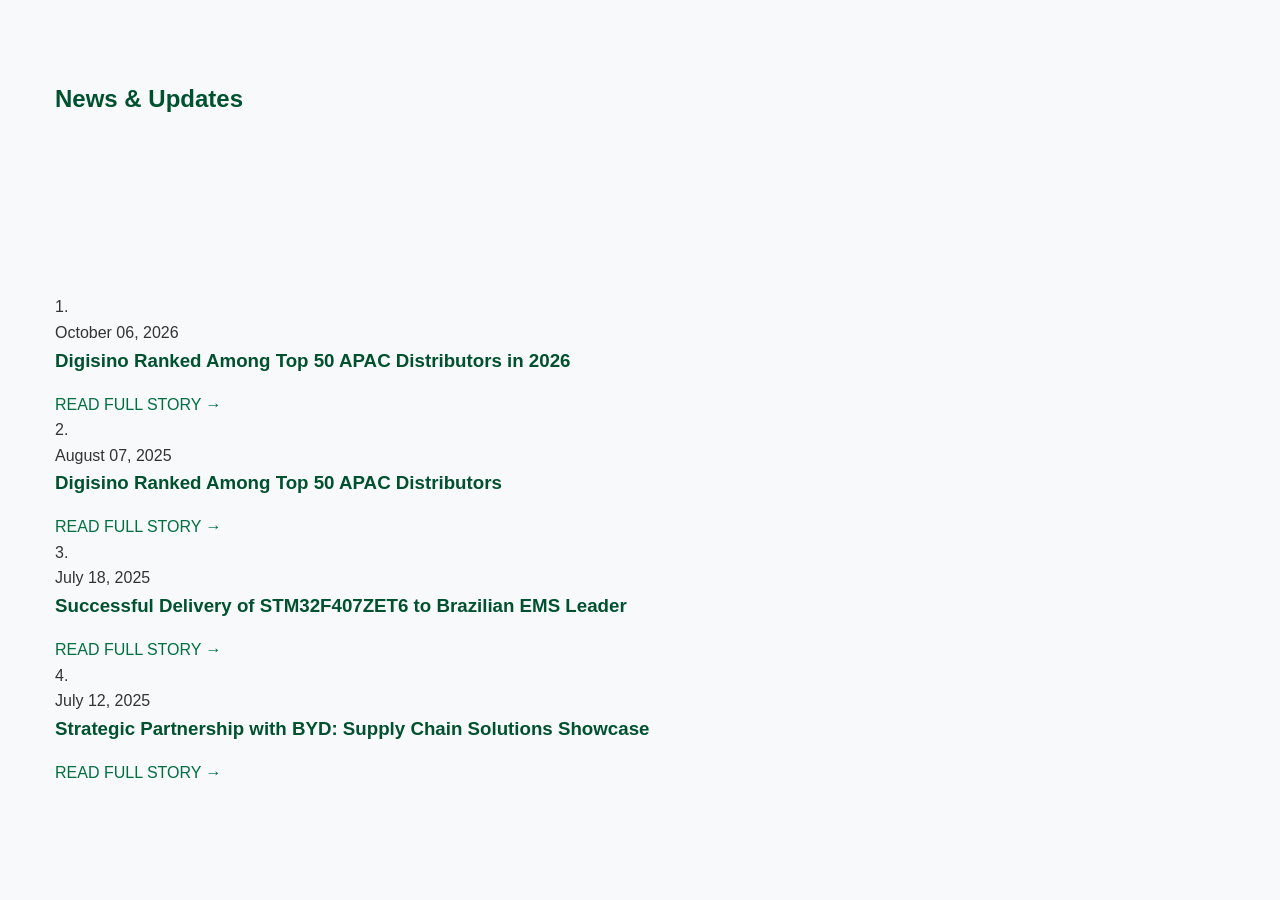
==== news.html @ 3fb03566 "Update news.html" ====
<!DOCTYPE html>
<html lang="en">
<head>
  <meta charset="UTF-8">
  <meta name="viewport" content="width=device-width, initial-scale=1.0">
  <title>News & Updates - Digisino Electronics Limited</title>
  
  <!-- 绝对路径引入网站统一的主样式表 -->
  <link rel="stylesheet" href="/css/style.css">
  <link rel="stylesheet" href="/css/news.css">
</head>
<body>

  <!-- 动态加载统一页眉 -->
  <div id="header-placeholder"></div>

  <!-- Banner 区域 -->
  <section class="page-banner">
    <div class="container">
      <h1>News & Updates</h1>
    </div>
  </section>

  <!-- 新闻列表区域 -->
  <section class="news-section">
    <div class="container">
      <div id="newsList" class="news-list">
        <!-- 动态加载新闻内容 -->
      </div>
    </div>
  </section>

  <!-- 动态加载统一页脚 -->
  <div id="footer-placeholder"></div>

  <!-- 页眉页脚组件加载脚本 -->
  <script src="/js/main.js"></script>

  <script>
    async function loadNews() {
      try {
        const response = await fetch('/content/news-index.json');
        if (!response.ok) throw new Error('Failed to load news index');
        const newsList = await response.json();

        const container = document.getElementById('newsList');
        if (!container) return;

        container.innerHTML = '';

        newsList.forEach((item, index) => {
          // 注意：此处修改跳转链接为根目录下的 /detail.html（或 /news-detail.html）
          const detailUrl = `/detail.html?id=${item.id}`;
          
          const itemHtml = `
            <div class="news-item" onclick="location.href='${detailUrl}'" style="cursor: pointer;">
              <div class="news-number">${index + 1}.</div>
              <div class="news-date">${item.displayDate || item.date}</div>
              <div class="news-title-container">
                <h3 class="news-title">${item.title}</h3>
              </div>
              <a href="${detailUrl}" class="read-more">READ FULL STORY &rarr;</a>
            </div>
          `;
          container.insertAdjacentHTML('beforeend', itemHtml);
        });
      } catch (error) {
        console.error('Error loading news:', error);
      }
    }

    document.addEventListener('DOMContentLoaded', loadNews);
  </script>
</body>
</html>
---- css/style.css ----
/* ===== VARIABLES ===== */
:root {
  --primary-color: #006F42;
  --primary-light: #008d54;
  --primary-dark: #00512f;
  --text-color: #333;
  --light-gray: #f8f9fa;
  --gray: #6c757d;
  --white: #ffffff;
  --black: #000000;
  --transition: all 0.3s ease;
}

/* ===== BASE ===== */
* {
  margin: 0;
  padding: 0;
  box-sizing: border-box;
}

body {
  font-family: 'Montserrat', 'Helvetica Neue', Arial, sans-serif;
  color: var(--text-color);
  line-height: 1.6;
  overflow-x: hidden;
  background-color: var(--light-gray);
}

h1, h2, h3, h4, h5, h6 {
  font-family: 'Roboto', 'Helvetica Neue', Arial, sans-serif;
  font-weight: 700;
  margin-bottom: 1rem;
  color: var(--primary-dark);
}

h2 {
  font-size: 2.2rem;
  position: relative;
  padding-bottom: 15px;
  text-transform: uppercase;
}

h2:after {
  content: '';
  position: absolute;
  left: 0;
  bottom: 0;
  width: 60px;
  height: 3px;
  background: var(--primary-color);
}

.text-center h2:after {
  left: 50%;
  transform: translateX(-50%);
}

a {
  text-decoration: none;
  color: var(--primary-color);
  transition: var(--transition);
}

a:hover {
  color: var(--primary-dark);
}

.container {
  width: 100%;
  max-width: 1200px;
  margin: 0 auto;
  padding: 0 15px;
}

.btn {
  display: inline-block;
  padding: 12px 30px;
  background: var(--primary-color);
  color: var(--white);
  border: none;
  border-radius: 4px;
  cursor: pointer;
  font-weight: 600;
  text-transform: uppercase;
  letter-spacing: 1px;
  transition: var(--transition);
}

.btn:hover {
  background: var(--primary-dark);
  color: var(--white);
  transform: translateY(-3px);
}

.btn-outline {
  background: transparent;
  border: 2px solid var(--primary-color);
  color: var(--primary-color);
}

.btn-outline:hover {
  background: var(--primary-color);
  color: var(--white);
}

section {
  padding: 80px 0;
}

.section-title {
  text-align: center;
  margin-bottom: 50px;
}

/* ===== TOP HEADER ===== */
.top-header {
  background: var(--primary-dark);
  color: var(--white);
  font-size: 0.85rem;
  padding: 10px 0;
}

.top-header-container {
  display: flex;
  justify-content: space-between;
  align-items: center;
  padding: 0 15px;
}

.top-header-features {
  display: flex;
  gap: 20px;
  flex-wrap: wrap;
}

.top-header-features span {
  position: relative;
  padding-right: 20px;
  white-space: nowrap;
}

.top-header-features span:not(:last-child):after {
  content: "|";
  position: absolute;
  right: -10px;
  color: rgba(255, 255, 255, 0.4);
}

.top-header-contact {
  display: flex;
  align-items: center;
  gap: 8px;
  white-space: nowrap;
  font-size: 0.9rem;
}

/* ===== MAIN HEADER ===== */
.main-header {
  background: var(--white);
  box-shadow: 0 2px 10px rgba(0, 0, 0, 0.1);
  position: sticky;
  top: 0;
  z-index: 1000;
}

.header-container {
  display: flex;
  justify-content: space-between;
  align-items: center;
  padding: 15px 0;
}

.logo {
  display: flex;
  align-items: center;
  gap: 15px;
}

.logo-container {
  display: flex;
  flex-direction: column;
  align-items: flex-start;
  position: relative;
}

.logo-img {
  height: 40px;
  width: auto;
  max-width: 150px;
}

.logo-text {
  margin-top: 5px;
  line-height: 1.2;
}

.logo-text span {
  font-size: 0.75rem;
  color: var(--gray);
  white-space: nowrap;
}

/* ===== NAVIGATION ===== */
.nav-menu {
  display: flex;
  list-style: none;
  gap: 18px;
}

.nav-item {
  position: relative;
}

.nav-link {
  color: var(--text-color);
  font-weight: 600;
  text-transform: uppercase;
  font-size: 0.85rem;
  padding: 10px 5px;
  white-space: nowrap;
}

.nav-link:hover {
  color: var(--primary-color);
}

.dropdown-menu {
  position: absolute;
  top: 100%;
  left: 0;
  background: var(--white);
  box-shadow: 0 5px 15px rgba(0, 0, 0, 0.1);
  min-width: 200px;
  padding: 10px 0;
  opacity: 0;
  visibility: hidden;
  transform: translateY(10px);
  transition: var(--transition);
  z-index: 100;
  list-style: none;
}

.dropdown-item {
  padding: 8px 20px;
  display: block;
}

.nav-item:hover .dropdown-menu {
  opacity: 1;
  visibility: visible;
  transform: translateY(0);
}

.hamburger {
  display: none;
  cursor: pointer;
  font-size: 1.5rem;
}

/* ===== WHATSAPP BUTTON ===== */
.whatsapp-btn {
  position: fixed;
  bottom: 30px;
  right: 30px;
  width: 60px;
  height: 60px;
  background: #25D366;
  color: var(--white);
  border-radius: 50%;
  display: flex;
  align-items: center;
  justify-content: center;
  font-size: 1.8rem;
  box-shadow: 0 5px 15px rgba(0, 0, 0, 0.2);
  z-index: 99;
  transition: var(--transition);
}

.whatsapp-btn:hover {
  transform: scale(1.1);
  box-shadow: 0 8px 20px rgba(0, 0, 0, 0.3);
}

/* ===== FOOTER ===== */
.footer {
  background: var(--primary-dark);
  color: var(--white);
  padding-top: 60px;
}

.footer-top {
  display: grid;
  grid-template-columns: 2fr 1fr 1fr 1fr;
  gap: 30px;
  padding-bottom: 50px;
}

.footer-column h4 {
  color: var(--white);
  margin-bottom: 25px;
  font-size: 1.3rem;
  position: relative;
  padding-bottom: 15px;
}

.footer-column h4:after {
  content: '';
  position: absolute;
  left: 0;
  bottom: 0;
  width: 40px;
  height: 2px;
  background: var(--white);
}

.footer-about p {
  margin-bottom: 20px;
}

.contact-info {
  display: flex;
  flex-direction: column;
  gap: 12px;
}

.contact-item {
  display: flex;
  align-items: flex-start;
  gap: 10px;
}

.footer-links {
  display: flex;
  flex-direction: column;
  gap: 12px;
}

.footer-links a {
  color: rgba(255, 255, 255, 0.8);
  transition: var(--transition);
}

.footer-links a:hover {
  color: var(--white);
  padding-left: 5px;
}

.social-links {
  display: flex;
  gap: 15px;
  margin-top: 20px;
}

.social-link {
  width: 40px;
  height: 40px;
  border-radius: 50%;
  background: rgba(255, 255, 255, 0.1);
  display: flex;
  align-items: center;
  justify-content: center;
  transition: var(--transition);
  color: var(--white);
  font-size: 1.2rem;
}

.social-link:hover {
  background: var(--primary-color);
  transform: translateY(-5px);
}

.footer-bottom {
  border-top: 1px solid rgba(255, 255, 255, 0.1);
  padding: 20px 0;
  text-align: left;
}

.copyright {
  color: rgba(255, 255, 255, 0.7);
  font-size: 0.9rem;
}

/* ===== RESPONSIVE ===== */
@media (max-width: 1199.98px) {
  .container {
    max-width: 960px;
  }
  .nav-menu {
    gap: 15px;
  }
  .footer-top {
    grid-template-columns: repeat(3, 1fr);
  }
}

@media (max-width: 991.98px) {
  .container {
    max-width: 720px;
  }
  .top-header-container {
    flex-direction: column;
    gap: 10px;
    padding: 10px 15px;
  }
  .top-header-features {
    justify-content: center;
    gap: 15px 20px;
  }
  .top-header-features span:not(:last-child):after {
    display: none;
  }
  .logo-text span {
    display: none;
  }
  .hamburger {
    display: block;
  }
  .nav-menu {
    position: fixed;
    top: 120px;
    left: -100%;
    flex-direction: column;
    background: var(--white);
    width: 100%;
    height: calc(100vh - 120px);
    padding: 20px;
    transition: var(--transition);
    overflow-y: auto;
    box-shadow: 0 5px 15px rgba(0, 0, 0, 0.1);
    gap: 20px;
  }
  .nav-menu.active {
    left: 0;
  }
  .footer-top {
    grid-template-columns: repeat(2, 1fr);
  }
}

@media (max-width: 767.98px) {
  .container {
    max-width: 540px;
  }
  .logo-container {
    flex-direction: row;
    align-items: center;
    gap: 8px;
  }
  .logo-text span {
    display: none;
  }
  .logo-img {
    height: 35px;
  }
  .nav-link {
    font-size: 0.82rem;
    padding: 8px 4px;
  }
  .footer-top {
    grid-template-columns: 1fr;
  }
}

@media (max-width: 575.98px) {
  .top-header-features {
    font-size: 0.8rem;
    gap: 10px 15px;
  }
  .top-header-features span {
    padding-right: 0;
  }
  .logo-text {
    display: none;
  }
  .nav-link {
    font-size: 0.8rem;
  }
  .footer-top {
    grid-template-columns: 1fr;
  }
}
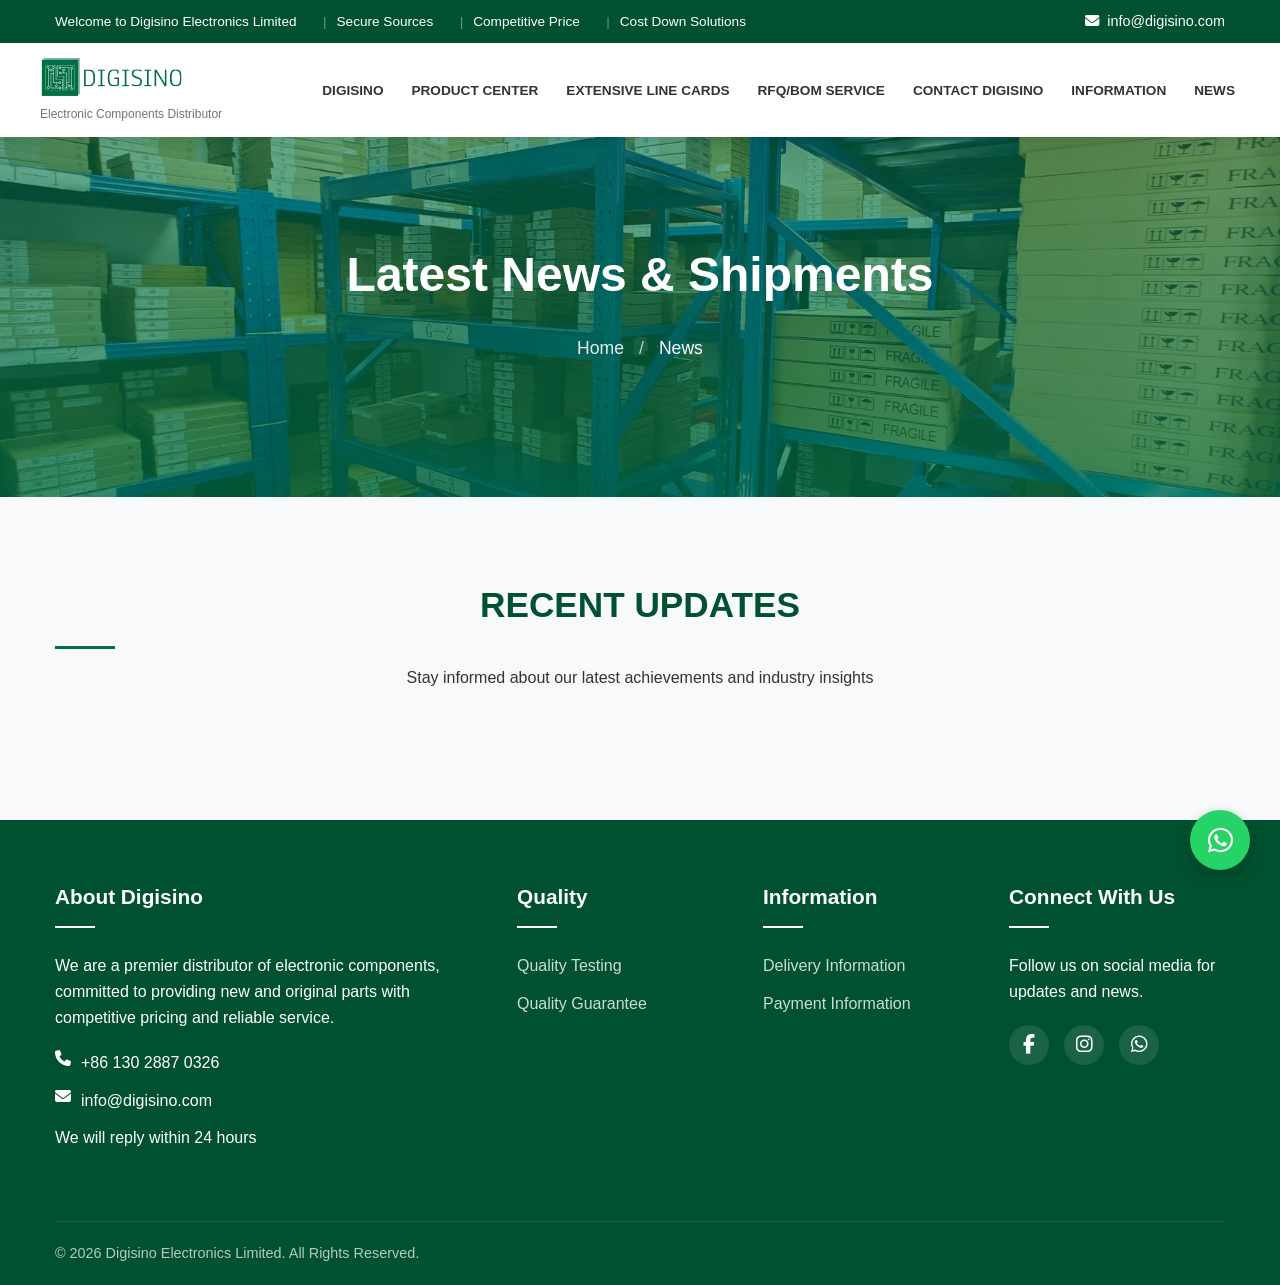
==== commit 0b94ce82: "Update news.html" ====
--- a/news.html
+++ b/news.html
@@ -1,75 +1,453 @@
 <!DOCTYPE html>
 <html lang="en">
 <head>
-  <meta charset="UTF-8">
-  <meta name="viewport" content="width=device-width, initial-scale=1.0">
-  <title>News & Updates - Digisino Electronics Limited</title>
-  
-  <!-- 绝对路径引入网站统一的主样式表 -->
-  <link rel="stylesheet" href="/css/style.css">
-  <link rel="stylesheet" href="/css/news.css">
+    <meta charset="UTF-8">
+    <meta name="viewport" content="width=device-width, initial-scale=1.0">
+    <title>News - Digisino Electronics</title>
+    <link rel="icon" href="/svg-logos/digisino-favicon.png" type="image/png" sizes="192x192">
+    <link rel="shortcut icon" href="/svg-logos/digisino-favicon.png">
+    <link rel="apple-touch-icon" href="/svg-logos/digisino-favicon.png">
+    <meta name="description" content="Latest news and shipment records from Digisino Electronics. Stay updated with our component sourcing and industry insights.">
+    <meta name="keywords" content="electronic components news, semiconductor updates, Digisino shipment records, electronic parts industry news">
+    <link rel="stylesheet" href="https://cdnjs.cloudflare.com/ajax/libs/font-awesome/6.4.0/css/all.min.css">
+    <link rel="stylesheet" href="/css/style.css">
+    <style>
+        /* ===== News 页面专属样式 ===== */
+
+        /* Page Header */
+        .page-header {
+            background: linear-gradient(rgba(0, 111, 66, 0.6), rgba(0, 111, 66, 0.75)),
+                        url('/webp-images/general/news-bg.webp');
+            background-size: cover;
+            background-position: center;
+            color: var(--white);
+            padding: 100px 0 60px;
+            text-align: center;
+            min-height: 40vh;
+        }
+        .page-header h1 {
+            font-size: 3rem;
+            margin-bottom: 20px;
+            color: var(--white);
+        }
+        .breadcrumb {
+            display: flex;
+            justify-content: center;
+            list-style: none;
+            padding: 0;
+            font-size: 1.1rem;
+        }
+        .breadcrumb li {
+            display: flex;
+            align-items: center;
+        }
+        .breadcrumb li:not(:last-child):after {
+            content: '/';
+            margin: 0 15px;
+            color: rgba(255, 255, 255, 0.7);
+        }
+        .breadcrumb a {
+            color: rgba(255, 255, 255, 0.9);
+        }
+        .breadcrumb a:hover {
+            color: var(--white);
+        }
+
+        /* News Section */
+        .news-section {
+            padding: 80px 0;
+        }
+
+        /* News List (目录形式) */
+        .news-list {
+            margin-top: 40px;
+        }
+
+        .news-item {
+            display: flex;
+            align-items: center;
+            gap: 20px;
+            padding: 18px 10px;
+            border-bottom: 1px solid #e5e5e5;
+            transition: var(--transition);
+        }
+
+        .news-item:first-child {
+            border-top: 1px solid #e5e5e5;
+        }
+
+        .news-item:hover {
+            background-color: rgba(0, 111, 66, 0.04);
+        }
+
+        .news-index {
+            flex-shrink: 0;
+            width: 40px;
+            font-weight: 700;
+            color: var(--primary-color);
+            font-size: 1rem;
+        }
+
+        .news-date {
+            flex-shrink: 0;
+            width: 150px;
+            color: var(--gray);
+            font-size: 0.95rem;
+            font-weight: 500;
+        }
+
+        .news-title {
+            flex: 1;
+            font-size: 1.05rem;
+            font-weight: 600;
+            color: var(--primary-dark);
+            margin: 0;
+            line-height: 1.5;
+        }
+
+        .news-read-more {
+            flex-shrink: 0;
+            font-size: 0.9rem;
+            font-weight: 600;
+            color: var(--primary-color);
+            text-transform: uppercase;
+            letter-spacing: 0.5px;
+            white-space: nowrap;
+            transition: var(--transition);
+        }
+
+        .news-read-more:hover {
+            color: var(--primary-dark);
+            text-decoration: underline;
+        }
+
+        /* 每个 item 内部的链接共享悬停效果 */
+        .news-item a {
+            color: inherit;
+        }
+        .news-item a:hover {
+            color: var(--primary-color);
+        }
+        .news-index-link {
+            font-weight: 700;
+            color: var(--primary-color);
+        }
+        .news-date-link {
+            color: var(--gray);
+        }
+
+        /* 空状态 */
+        .news-empty {
+            text-align: center;
+            padding: 60px 20px;
+            color: var(--gray);
+            font-size: 1.1rem;
+        }
+
+        /* Pagination */
+        .news-pagination {
+            display: flex;
+            justify-content: center;
+            gap: 8px;
+            margin-top: 50px;
+            flex-wrap: wrap;
+        }
+
+        .pagination-btn {
+            display: inline-flex;
+            align-items: center;
+            justify-content: center;
+            min-width: 42px;
+            height: 42px;
+            padding: 0 15px;
+            background: var(--white);
+            border: 1px solid #ddd;
+            border-radius: 4px;
+            color: var(--text-color);
+            font-weight: 500;
+            font-size: 0.95rem;
+            cursor: pointer;
+            transition: var(--transition);
+        }
+
+        .pagination-btn:hover:not(:disabled) {
+            background: var(--primary-color);
+            color: var(--white);
+            border-color: var(--primary-color);
+        }
+
+        .pagination-btn.active {
+            background: var(--primary-color);
+            color: var(--white);
+            border-color: var(--primary-color);
+        }
+
+        .pagination-btn:disabled {
+            opacity: 0.4;
+            cursor: not-allowed;
+        }
+
+        .pagination-btn.prev,
+        .pagination-btn.next {
+            gap: 8px;
+            padding: 0 18px;
+        }
+
+        /* ===== News 页面响应式 ===== */
+        @media (max-width: 991.98px) {
+            .page-header {
+                padding: 80px 0 50px;
+            }
+            .news-item {
+                flex-wrap: wrap;
+                gap: 8px 15px;
+            }
+            .news-index {
+                width: 30px;
+            }
+            .news-date {
+                width: auto;
+            }
+            .news-title {
+                flex: 1 1 100%;
+                order: 3;
+            }
+            .news-read-more {
+                order: 4;
+                margin-left: auto;
+            }
+        }
+
+        @media (max-width: 767.98px) {
+            .page-header h1 {
+                font-size: 2.5rem;
+            }
+        }
+
+        @media (max-width: 575.98px) {
+            .page-header {
+                padding: 60px 0 30px;
+                min-height: 35vh;
+            }
+            .page-header h1 {
+                font-size: 2rem;
+            }
+            .news-item {
+                padding: 15px 5px;
+            }
+            .news-title {
+                font-size: 1rem;
+            }
+            .news-read-more {
+                font-size: 0.85rem;
+            }
+            .pagination-btn {
+                min-width: 38px;
+                height: 38px;
+                font-size: 0.85rem;
+            }
+        }
+    </style>
 </head>
 <body>
-
-  <!-- 动态加载统一页眉 -->
-  <div id="header-placeholder"></div>
-
-  <!-- Banner 区域 -->
-  <section class="page-banner">
-    <div class="container">
-      <h1>News & Updates</h1>
+    <!-- Top Header -->
+    <div class="top-header">
+        <div class="container top-header-container">
+            <div class="top-header-features">
+                <span>Welcome to Digisino Electronics Limited</span>
+                <span>Secure Sources</span>
+                <span>Competitive Price</span>
+                <span>Cost Down Solutions</span>
+            </div>
+            <div class="top-header-contact">
+                <i class="fas fa-envelope"></i> info@digisino.com
+            </div>
+        </div>
     </div>
-  </section>
-
-  <!-- 新闻列表区域 -->
-  <section class="news-section">
-    <div class="container">
-      <div id="newsList" class="news-list">
-        <!-- 动态加载新闻内容 -->
-      </div>
-    </div>
-  </section>
-
-  <!-- 动态加载统一页脚 -->
-  <div id="footer-placeholder"></div>
-
-  <!-- 页眉页脚组件加载脚本 -->
-  <script src="/js/main.js"></script>
-
-  <script>
-    async function loadNews() {
-      try {
-        const response = await fetch('/content/news-index.json');
-        if (!response.ok) throw new Error('Failed to load news index');
-        const newsList = await response.json();
-
-        const container = document.getElementById('newsList');
-        if (!container) return;
-
-        container.innerHTML = '';
-
-        newsList.forEach((item, index) => {
-          // 注意：此处修改跳转链接为根目录下的 /detail.html（或 /news-detail.html）
-          const detailUrl = `/detail.html?id=${item.id}`;
-          
-          const itemHtml = `
-            <div class="news-item" onclick="location.href='${detailUrl}'" style="cursor: pointer;">
-              <div class="news-number">${index + 1}.</div>
-              <div class="news-date">${item.displayDate || item.date}</div>
-              <div class="news-title-container">
-                <h3 class="news-title">${item.title}</h3>
-              </div>
-              <a href="${detailUrl}" class="read-more">READ FULL STORY &rarr;</a>
+
+    <!-- Main Header -->
+    <header class="main-header">
+        <div class="container header-container">
+            <a href="/index.html" class="logo">
+                <div class="logo-container">
+                    <img src="/svg-logos/digisino-logo.svg" alt="Digisino Logo" class="logo-img">
+                    <div class="logo-text">
+                        <span>Electronic Components Distributor</span>
+                    </div>
+                </div>
+            </a>
+            <nav>
+                <ul class="nav-menu">
+                    <li class="nav-item"><a href="/index.html" class="nav-link">Digisino</a></li>
+                    <li class="nav-item">
+                        <a href="https://www.cwsemi.com/products" class="nav-link">PRODUCT CENTER</a>
+                    </li>
+                    <li class="nav-item"><a href="/linecards.html" class="nav-link">Extensive Line Cards</a></li>
+                    <li class="nav-item"><a href="/rfq.html" class="nav-link">RFQ/BOM Service</a></li>
+                    <li class="nav-item"><a href="/contact.html" class="nav-link">Contact Digisino</a></li>
+                    <li class="nav-item">
+                        <a href="#" class="nav-link">Information</a>
+                        <ul class="dropdown-menu">
+                            <li><a href="/delivery.html" class="dropdown-item">Delivery Information</a></li>
+                            <li><a href="/payment.html" class="dropdown-item">Payment Information</a></li>
+                            <li><a href="/qualitytesting.html" class="dropdown-item">Quality Testing</a></li>
+                            <li><a href="/qualityguarantee.html" class="dropdown-item">Quality Guarantee</a></li>
+                        </ul>
+                    </li>
+                    <li class="nav-item"><a href="/news.html" class="nav-link">News</a></li>
+                </ul>
+                <div class="hamburger">
+                    <i class="fas fa-bars"></i>
+                </div>
+            </nav>
+        </div>
+    </header>
+
+    <!-- Page Header -->
+    <section class="page-header">
+        <div class="container">
+            <h1>Latest News & Shipments</h1>
+            <ul class="breadcrumb">
+                <li><a href="/index.html">Home</a></li>
+                <li>News</li>
+            </ul>
+        </div>
+    </section>
+
+    <!-- News List -->
+    <section class="news-section">
+        <div class="container">
+            <div class="section-title">
+                <h2>Recent Updates</h2>
+                <p>Stay informed about our latest achievements and industry insights</p>
             </div>
-          `;
-          container.insertAdjacentHTML('beforeend', itemHtml);
-        });
-      } catch (error) {
-        console.error('Error loading news:', error);
-      }
-    }
-
-    document.addEventListener('DOMContentLoaded', loadNews);
-  </script>
-</body>
-</html>
+
+            <!-- 新闻列表容器（JS 动态渲染） -->
+            <div class="news-list" id="newsList"></div>
+
+            <!-- 分页容器（JS 动态渲染） -->
+            <div class="news-pagination" id="newsPagination"></div>
+        </div>
+    </section>
+
+    <!-- WhatsApp Button -->
+    <a href="https://wa.me/+8613028870326" class="whatsapp-btn" target="_blank" aria-label="Contact us on WhatsApp">
+        <i class="fab fa-whatsapp"></i>
+    </a>
+
+    <!-- Footer -->
+    <footer class="footer">
+        <div class="container">
+            <div class="footer-top">
+                <div class="footer-column footer-about">
+                    <h4>About Digisino</h4>
+                    <p>We are a premier distributor of electronic components, committed to providing new and original parts with competitive pricing and reliable service.</p>
+                    <div class="contact-info">
+                        <div class="contact-item">
+                            <i class="fas fa-phone"></i>
+                            <span>+86 130 2887 0326</span>
+                        </div>
+                        <div class="contact-item">
+                            <i class="fas fa-envelope"></i>
+                            <span>info@digisino.com</span>
+                        </div>
+                        <p>We will reply within 24 hours</p>
+                    </div>
+                </div>
+                <div class="footer-column">
+                    <h4>Quality</h4>
+                    <div class="footer-links">
+                        <a href="/qualitytesting.html">Quality Testing</a>
+                        <a href="/qualityguarantee.html">Quality Guarantee</a>
+                    </div>
+                </div>
+                <div class="footer-column">
+                    <h4>Information</h4>
+                    <div class="footer-links">
+                        <a href="/delivery.html">Delivery Information</a>
+                        <a href="/payment.html">Payment Information</a>
+                    </div>
+                </div>
+                <div class="footer-column">
+                    <h4>Connect With Us</h4>
+                    <p>Follow us on social media for updates and news.</p>
+                    <div class="social-links">
+                        <a href="https://www.facebook.com/profile.php?id=61561909239269" class="social-link" target="_blank" aria-label="Facebook">
+                            <i class="fab fa-facebook-f"></i>
+                        </a>
+                        <a href="https://www.instagram.com/digisino.electronics/" class="social-link" target="_blank" aria-label="Instagram">
+                            <i class="fab fa-instagram"></i>
+                        </a>
+                        <a href="https://wa.me/+8613028870326" class="social-link" target="_blank" aria-label="WhatsApp">
+                            <i class="fab fa-whatsapp"></i>
+                        </a>
+                    </div>
+                </div>
+            </div>
+            <div class="footer-bottom">
+                <div class="copyright">
+                    &copy; <span id="currentYear"></span> Digisino Electronics Limited. All Rights Reserved.
+                </div>
+            </div>
+        </div>
+    </footer>
+
+    <!-- 公共脚本 -->
+    <script src="/js/main.js" defer></script>
+
+    <!-- News 页面动态渲染脚本 -->
+    <script>
+        (async function () {
+            const ITEMS_PER_PAGE = 30;
+
+            const listEl = document.getElementById('newsList');
+            const paginationEl = document.getElementById('newsPagination');
+            if (!listEl || !paginationEl) return;
+
+            let allNews = [];
+
+            try {
+                // 1. 从 JSON 动态读取索引数据
+                const response = await fetch('/content/news-index.json');
+                if (!response.ok) throw new Error('Failed to load news index');
+                allNews = await response.json();
+            } catch (error) {
+                console.error('Error loading news index:', error);
+                listEl.innerHTML = '<div class="news-empty">Failed to load news. Please try again later.</div>';
+                return;
+            }
+
+            // 2. 按日期从新到旧排序
+            const sortedNews = allNews.slice().sort(function (a, b) {
+                return new Date(b.date) - new Date(a.date);
+            });
+
+            const totalPages = Math.max(1, Math.ceil(sortedNews.length / ITEMS_PER_PAGE));
+
+            function getPageFromHash() {
+                const match = window.location.hash.match(/page=(\d+)/);
+                if (match) {
+                    const p = parseInt(match[1], 10);
+                    if (p >= 1 && p <= totalPages) return p;
+                }
+                return 1;
+            }
+
+            function renderPage(page) {
+                listEl.innerHTML = '';
+
+                if (sortedNews.length === 0) {
+                    listEl.innerHTML = '<div class="news-empty">No news available yet. Please check back later.</div>';
+                    paginationEl.innerHTML = '';
+                    return;
+                }
+
+                const startIndex = (page - 1) * ITEMS_PER_PAGE;
+                const endIndex = Math.min(startIndex + ITEMS_PER_PAGE, sortedNews.length);
+
+                for (let i = startIndex; i < endIndex; i++) {
+                    const news = sortedNews[i];
+                    const displayIndex = i + 1;
+
+                    // 兼容 Pages CMS 生成的 url 或依据 id 格式化的 url
+                    const newsUrl = news.url || (
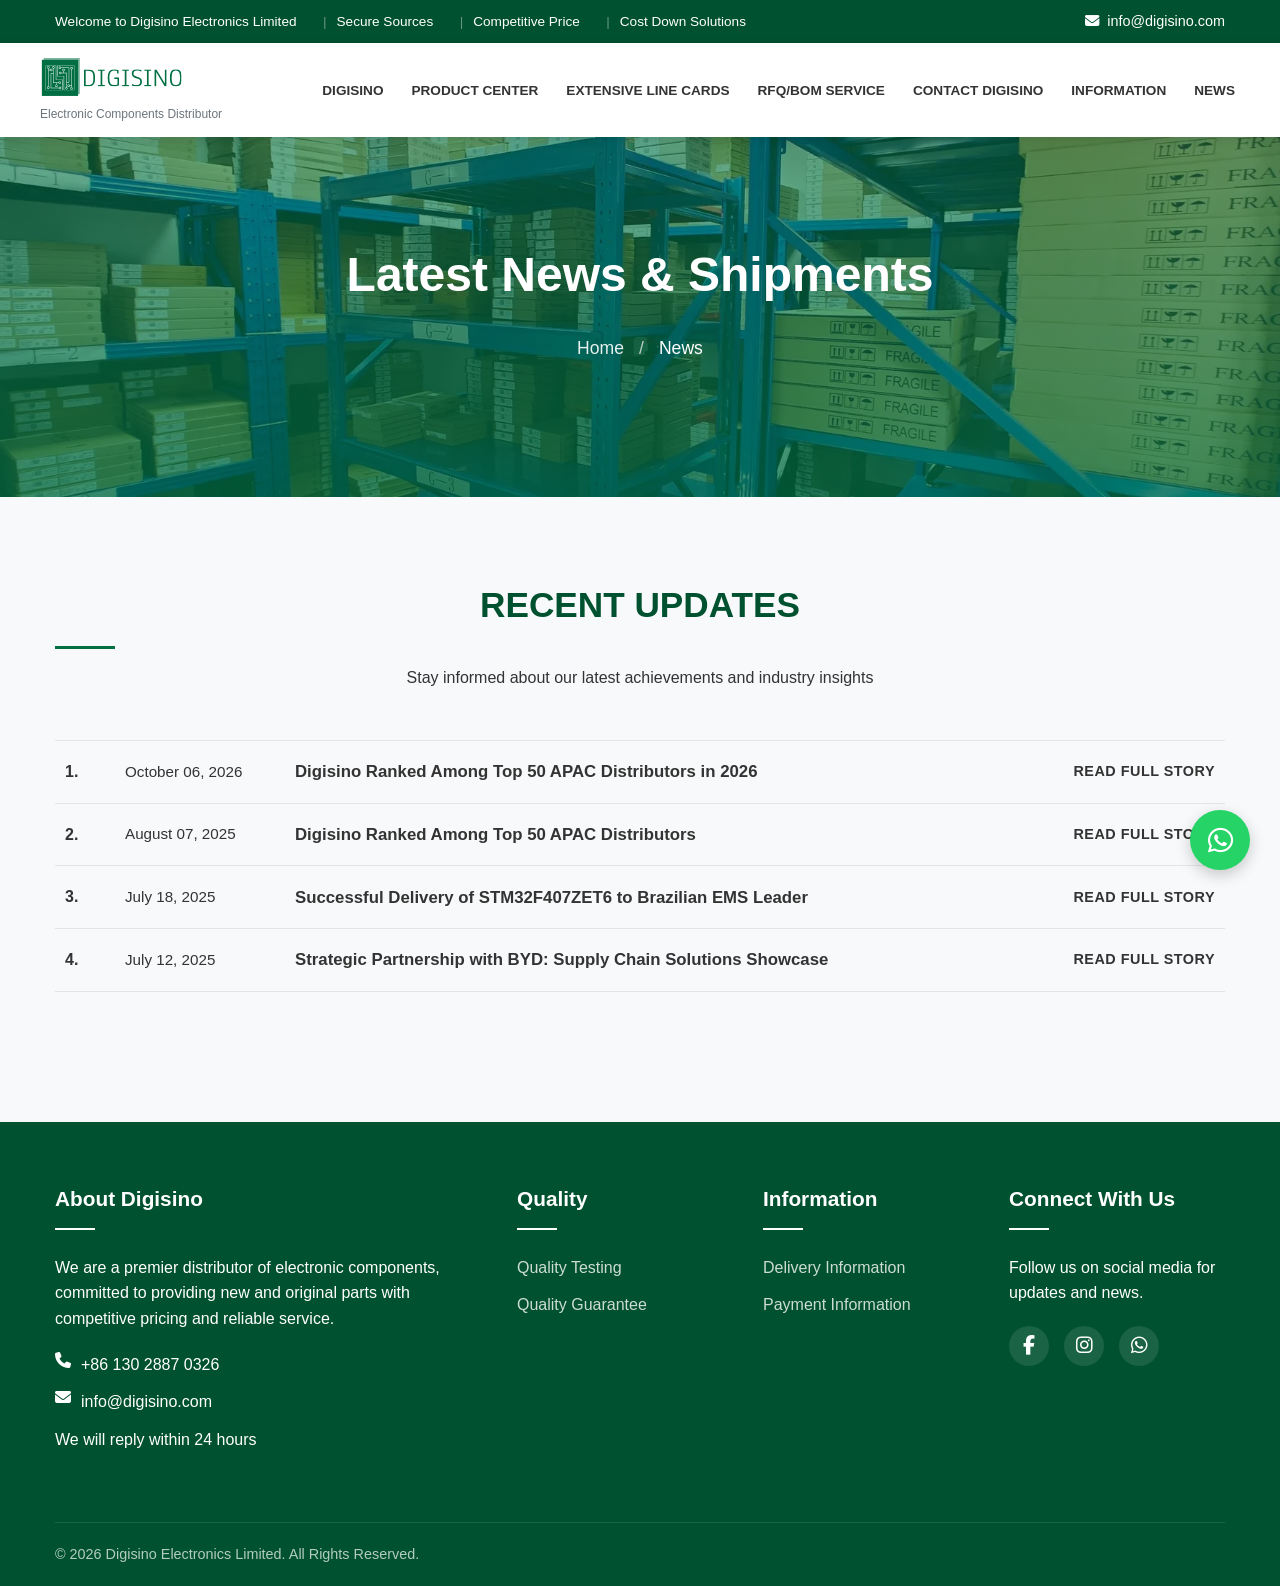
==== commit 4a2be072: "Update news.html" ====
--- a/news.html
+++ b/news.html
@@ -395,7 +395,7 @@
     <!-- 公共脚本 -->
     <script src="/js/main.js" defer></script>
 
-    <!-- News 页面动态渲染脚本 -->
+<!-- News 页面动态渲染脚本 -->
     <script>
         (async function () {
             const ITEMS_PER_PAGE = 30;
@@ -404,20 +404,55 @@
             const paginationEl = document.getElementById('newsPagination');
             if (!listEl || !paginationEl) return;
 
+            // 兜底默认数据（如果请求 JSON 失败，至少能显示这些新闻）
+            let defaultNews = [
+                {
+                    id: '2026-10-06-digisino-ranked-among-top-50-apac-distributors-in-2026',
+                    date: '2026-10-06',
+                    displayDate: 'October 06, 2026',
+                    title: 'Digisino Ranked Among Top 50 APAC Distributors in 2026',
+                    url: '/news/news-20261006.html'
+                },
+                {
+                    id: 'news-20250807',
+                    date: '2025-08-07',
+                    displayDate: 'August 07, 2025',
+                    title: 'Digisino Ranked Among Top 50 APAC Distributors',
+                    url: '/news/news-20250807.html'
+                },
+                {
+                    id: 'news-20250718',
+                    date: '2025-07-18',
+                    displayDate: 'July 18, 2025',
+                    title: 'Successful Delivery of STM32F407ZET6 to Brazilian EMS Leader',
+                    url: '/news/news-20250718.html'
+                },
+                {
+                    id: 'news-20250712',
+                    date: '2025-07-12',
+                    displayDate: 'July 12, 2025',
+                    title: 'Strategic Partnership with BYD: Supply Chain Solutions Showcase',
+                    url: '/news/news-20250712.html'
+                }
+            ];
+
             let allNews = [];
 
             try {
-                // 1. 从 JSON 动态读取索引数据
-                const response = await fetch('/content/news-index.json');
-                if (!response.ok) throw new Error('Failed to load news index');
-                allNews = await response.json();
+                // 优先从网络读取新闻 JSON
+                const response = await fetch('/content/news-index.json?v=' + new Date().getTime());
+                if (response.ok) {
+                    allNews = await response.json();
+                } else {
+                    console.warn('JSON file not found, using fallback data.');
+                    allNews = defaultNews;
+                }
             } catch (error) {
-                console.error('Error loading news index:', error);
-                listEl.innerHTML = '<div class="news-empty">Failed to load news. Please try again later.</div>';
-                return;
-            }
-
-            // 2. 按日期从新到旧排序
+                console.error('Error fetching JSON, using fallback data:', error);
+                allNews = defaultNews;
+            }
+
+            // 按日期从新到旧排序
             const sortedNews = allNews.slice().sort(function (a, b) {
                 return new Date(b.date) - new Date(a.date);
             });
@@ -449,5 +484,93 @@
                     const news = sortedNews[i];
                     const displayIndex = i + 1;
 
-                    // 兼容 Pages CMS 生成的 url 或依据 id 格式化的 url
-                    const newsUrl = news.url || (
+                    // 计算新闻链接：如果有 url 用 url，如果没有则拼拼出标准文件路径
+                    let newsUrl = news.url;
+                    if (!newsUrl) {
+                        newsUrl = `/news/${news.id}.html`;
+                    }
+
+                    const item = document.createElement('div');
+                    item.className = 'news-item';
+
+                    // 序号
+                    const indexLink = document.createElement('a');
+                    indexLink.href = newsUrl;
+                    indexLink.className = 'news-index news-index-link';
+                    indexLink.textContent = displayIndex + '.';
+
+                    // 日期
+                    const dateLink = document.createElement('a');
+                    dateLink.href = newsUrl;
+                    dateLink.className = 'news-date news-date-link';
+                    dateLink.textContent = news.displayDate || news.date;
+
+                    // 标题
+                    const titleLink = document.createElement('a');
+                    titleLink.href = newsUrl;
+                    titleLink.className = 'news-title';
+                    titleLink.textContent = news.title;
+
+                    // Read Full Story
+                    const readMoreLink = document.createElement('a');
+                    readMoreLink.href = newsUrl;
+                    readMoreLink.className = 'news-read-more';
+                    readMoreLink.textContent = 'Read Full Story';
+
+                    item.appendChild(indexLink);
+                    item.appendChild(dateLink);
+                    item.appendChild(titleLink);
+                    item.appendChild(readMoreLink);
+                    listEl.appendChild(item);
+                }
+
+                renderPagination(page);
+            }
+
+            function renderPagination(currentPage) {
+                paginationEl.innerHTML = '';
+
+                if (totalPages <= 1) return;
+
+                const prevBtn = document.createElement('button');
+                prevBtn.className = 'pagination-btn prev';
+                prevBtn.innerHTML = '<i class="fas fa-chevron-left"></i> Previous';
+                prevBtn.disabled = currentPage === 1;
+                prevBtn.addEventListener('click', function () {
+                    if (currentPage > 1) goToPage(currentPage - 1);
+                });
+                paginationEl.appendChild(prevBtn);
+
+                for (let p = 1; p <= totalPages; p++) {
+                    const btn = document.createElement('button');
+                    btn.className = 'pagination-btn' + (p === currentPage ? ' active' : '');
+                    btn.textContent = p;
+                    btn.addEventListener('click', function () {
+                        goToPage(p);
+                    });
+                    paginationEl.appendChild(btn);
+                }
+
+                const nextBtn = document.createElement('button');
+                nextBtn.className = 'pagination-btn next';
+                nextBtn.innerHTML = 'Next <i class="fas fa-chevron-right"></i>';
+                nextBtn.disabled = currentPage === totalPages;
+                nextBtn.addEventListener('click', function () {
+                    if (currentPage < totalPages) goToPage(currentPage + 1);
+                });
+                paginationEl.appendChild(nextBtn);
+            }
+
+            function goToPage(page) {
+                if (page < 1 || page > totalPages) return;
+                window.location.hash = 'page=' + page;
+            }
+
+            window.addEventListener('hashchange', function () {
+                renderPage(getPageFromHash());
+                listEl.scrollIntoView({ behavior: 'smooth', block: 'start' });
+            });
+
+            renderPage(getPageFromHash());
+        })();
+    </script>
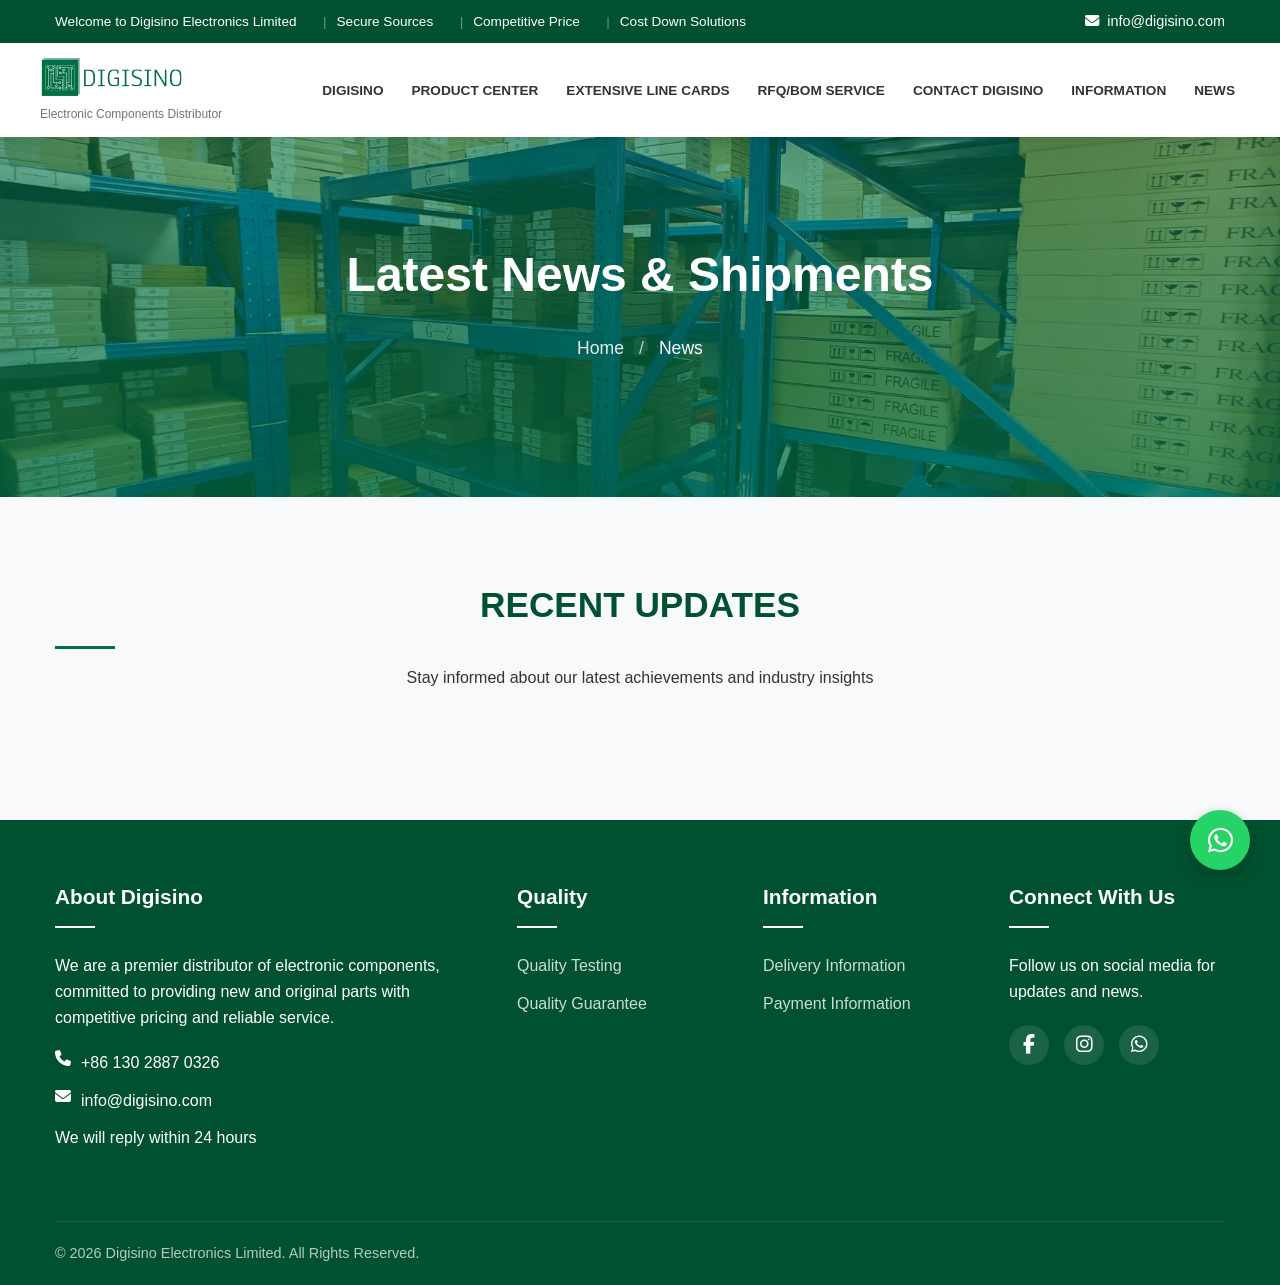
==== commit 4ec4c05a: "Update news.html" ====
--- a/news.html
+++ b/news.html
@@ -404,7 +404,7 @@
             const paginationEl = document.getElementById('newsPagination');
             if (!listEl || !paginationEl) return;
 
-            // 兜底默认数据（如果请求 JSON 失败，至少能显示这些新闻）
+            // 兜底默认数据
             let defaultNews = [
                 {
                     id: '2026-10-06-digisino-ranked-among-top-50-apac-distributors-in-2026',
@@ -439,16 +439,15 @@
             let allNews = [];
 
             try {
-                // 优先从网络读取新闻 JSON
+                // 从网络读取新闻 JSON 索引
                 const response = await fetch('/content/news-index.json?v=' + new Date().getTime());
                 if (response.ok) {
                     allNews = await response.json();
                 } else {
-                    console.warn('JSON file not found, using fallback data.');
                     allNews = defaultNews;
                 }
             } catch (error) {
-                console.error('Error fetching JSON, using fallback data:', error);
+                console.error('Error fetching JSON:', error);
                 allNews = defaultNews;
             }
 
@@ -468,6 +467,18 @@
                 return 1;
             }
 
+            function getNewsUrl(news) {
+    // 1. 如果 JSON 里明确保留了老 HTML 路径，直接走老路径
+    if (news.url) return news.url;
+
+    // 2. 如果是 Pages CMS 生成的 MD 文章，统一跳转到通用渲染页 news-detail.html
+    return `/news-detail.html?id=${news.id}`;
+}
+
+                // 针对旧格式 news-20250807 和 Pages CMS 生成的长 slug ID 的智能匹配
+                return `/news/${news.id}.html`;
+            }
+
             function renderPage(page) {
                 listEl.innerHTML = '';
 
@@ -483,12 +494,7 @@
                 for (let i = startIndex; i < endIndex; i++) {
                     const news = sortedNews[i];
                     const displayIndex = i + 1;
-
-                    // 计算新闻链接：如果有 url 用 url，如果没有则拼拼出标准文件路径
-                    let newsUrl = news.url;
-                    if (!newsUrl) {
-                        newsUrl = `/news/${news.id}.html`;
-                    }
+                    const newsUrl = getNewsUrl(news);
 
                     const item = document.createElement('div');
                     item.className = 'news-item';
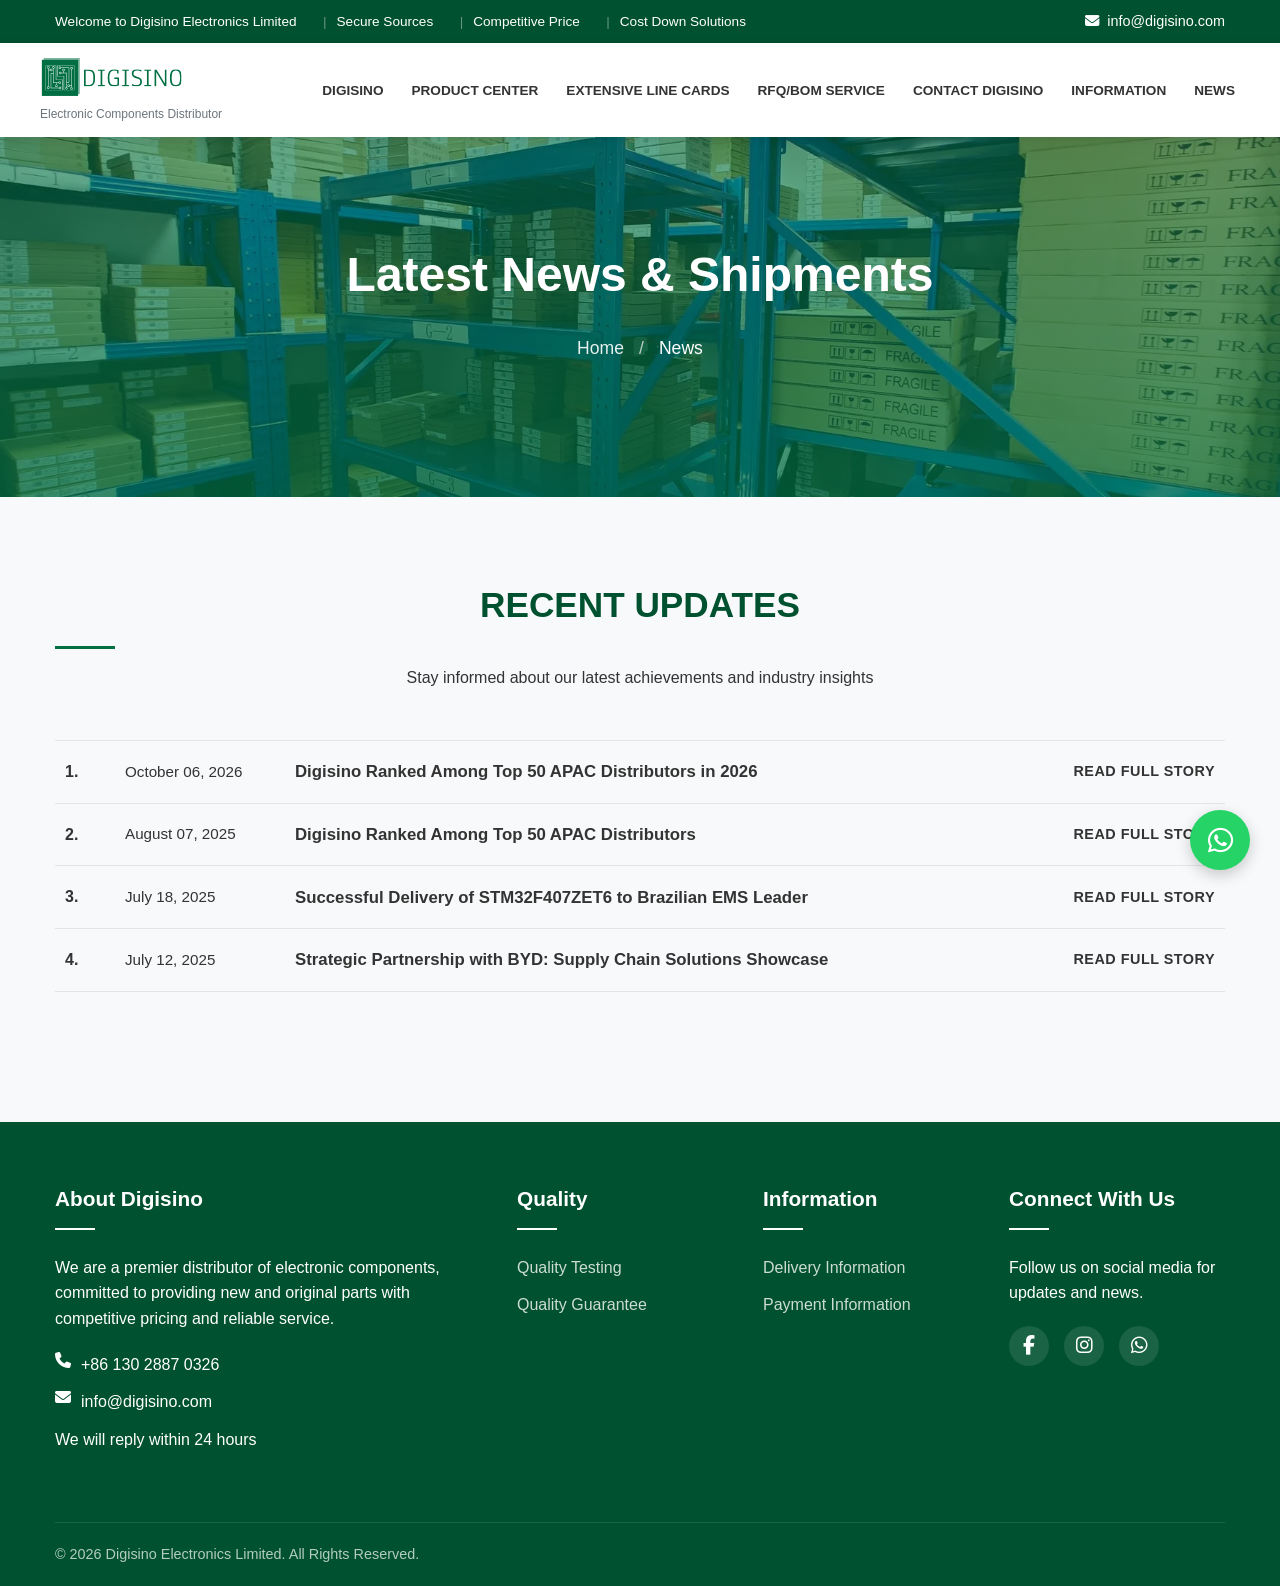
==== commit b875dc0d: "Update news.html" ====
--- a/news.html
+++ b/news.html
@@ -410,8 +410,7 @@
                     id: '2026-10-06-digisino-ranked-among-top-50-apac-distributors-in-2026',
                     date: '2026-10-06',
                     displayDate: 'October 06, 2026',
-                    title: 'Digisino Ranked Among Top 50 APAC Distributors in 2026',
-                    url: '/news/news-20261006.html'
+                    title: 'Digisino Ranked Among Top 50 APAC Distributors in 2026'
                 },
                 {
                     id: 'news-20250807',
@@ -439,7 +438,7 @@
             let allNews = [];
 
             try {
-                // 从网络读取新闻 JSON 索引
+                // 读取 JSON 索引
                 const response = await fetch('/content/news-index.json?v=' + new Date().getTime());
                 if (response.ok) {
                     allNews = await response.json();
@@ -467,16 +466,14 @@
                 return 1;
             }
 
+            // 核心逻辑：智能选择跳转路径
             function getNewsUrl(news) {
-    // 1. 如果 JSON 里明确保留了老 HTML 路径，直接走老路径
-    if (news.url) return news.url;
-
-    // 2. 如果是 Pages CMS 生成的 MD 文章，统一跳转到通用渲染页 news-detail.html
-    return `/news-detail.html?id=${news.id}`;
-}
-
-                // 针对旧格式 news-20250807 和 Pages CMS 生成的长 slug ID 的智能匹配
-                return `/news/${news.id}.html`;
+                // 1. 如果 JSON 中明确写了 url（老文章），直接走老 HTML 路径
+                if (news.url) {
+                    return news.url;
+                }
+                // 2. 如果是 Pages CMS 生成的 MD 文章，统一跳转到 news-detail.html 动态渲染页
+                return `/news-detail.html?id=${encodeURIComponent(news.id)}`;
             }
 
             function renderPage(page) {
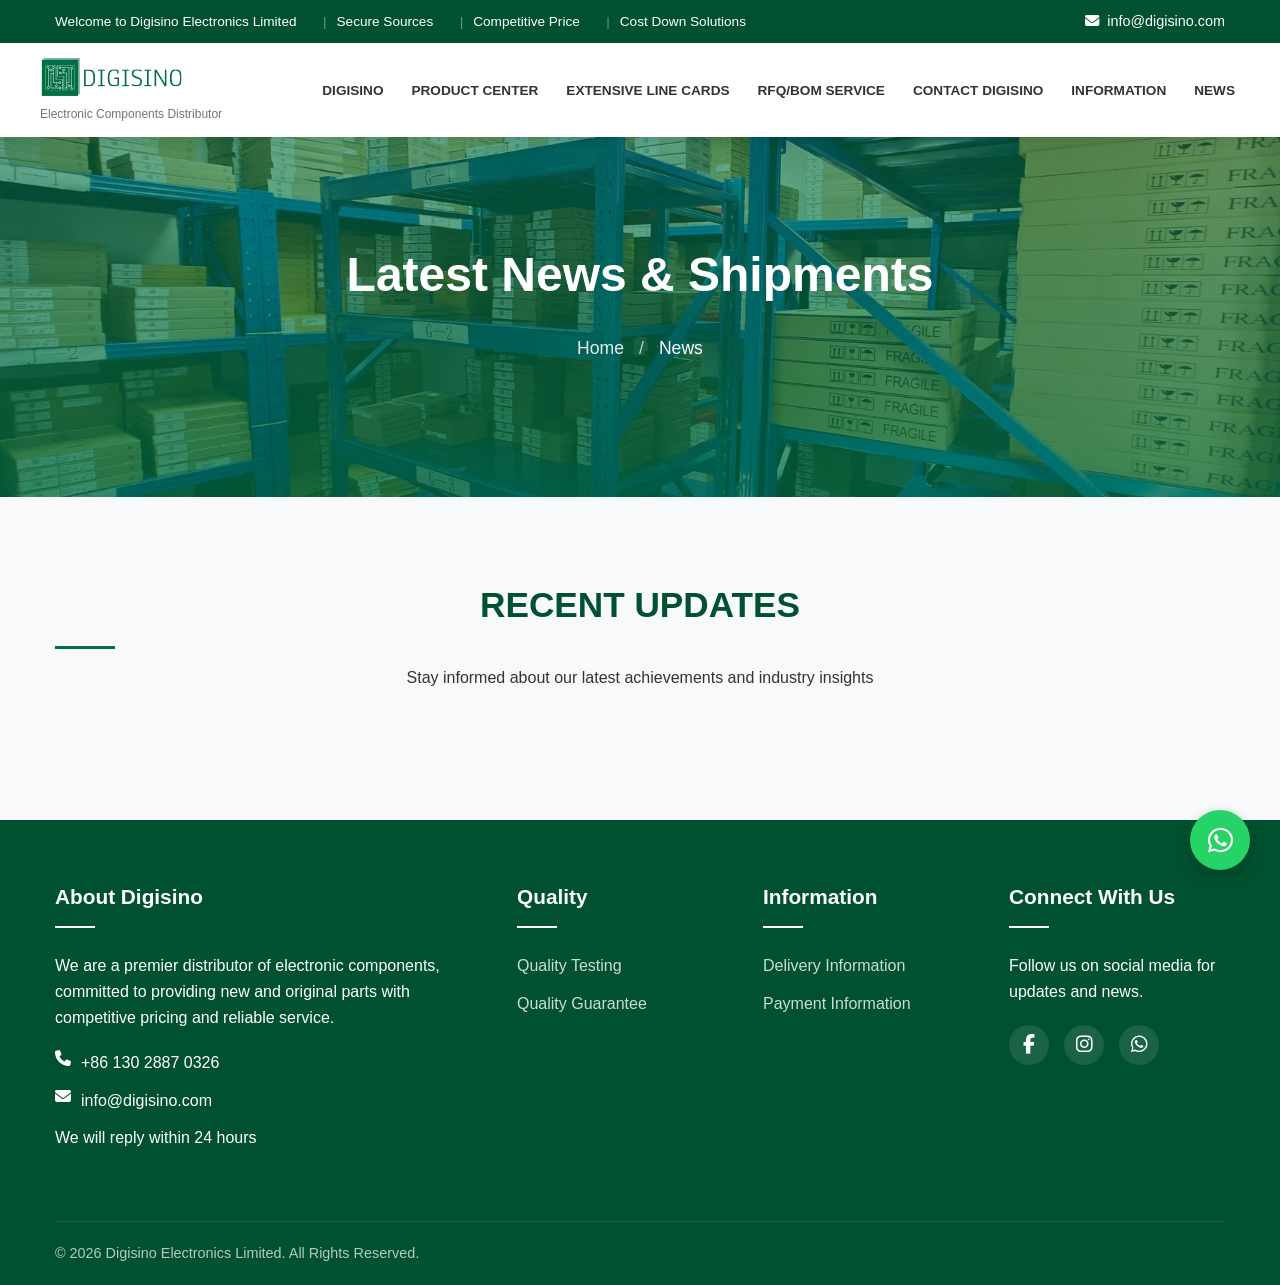
==== commit ada3de1c: "Update news.html" ====
--- a/news.html
+++ b/news.html
@@ -467,11 +467,11 @@
             }
 
             // 核心逻辑：智能选择跳转路径
-            function getNewsUrl(news) {
-                // 1. 如果 JSON 中明确写了 url（老文章），直接走老 HTML 路径
-                if (news.url) {
-                    return news.url;
-                }
+           function getNewsUrl(news) {
+    if (news.url) return news.url;
+    // 强制带上 .html，防止服务器 Clean URLs 重定向导致相对路径失效
+    return `/news-detail.html?id=${encodeURIComponent(news.id)}`;
+}
                 // 2. 如果是 Pages CMS 生成的 MD 文章，统一跳转到 news-detail.html 动态渲染页
                 return `/news-detail.html?id=${encodeURIComponent(news.id)}`;
             }
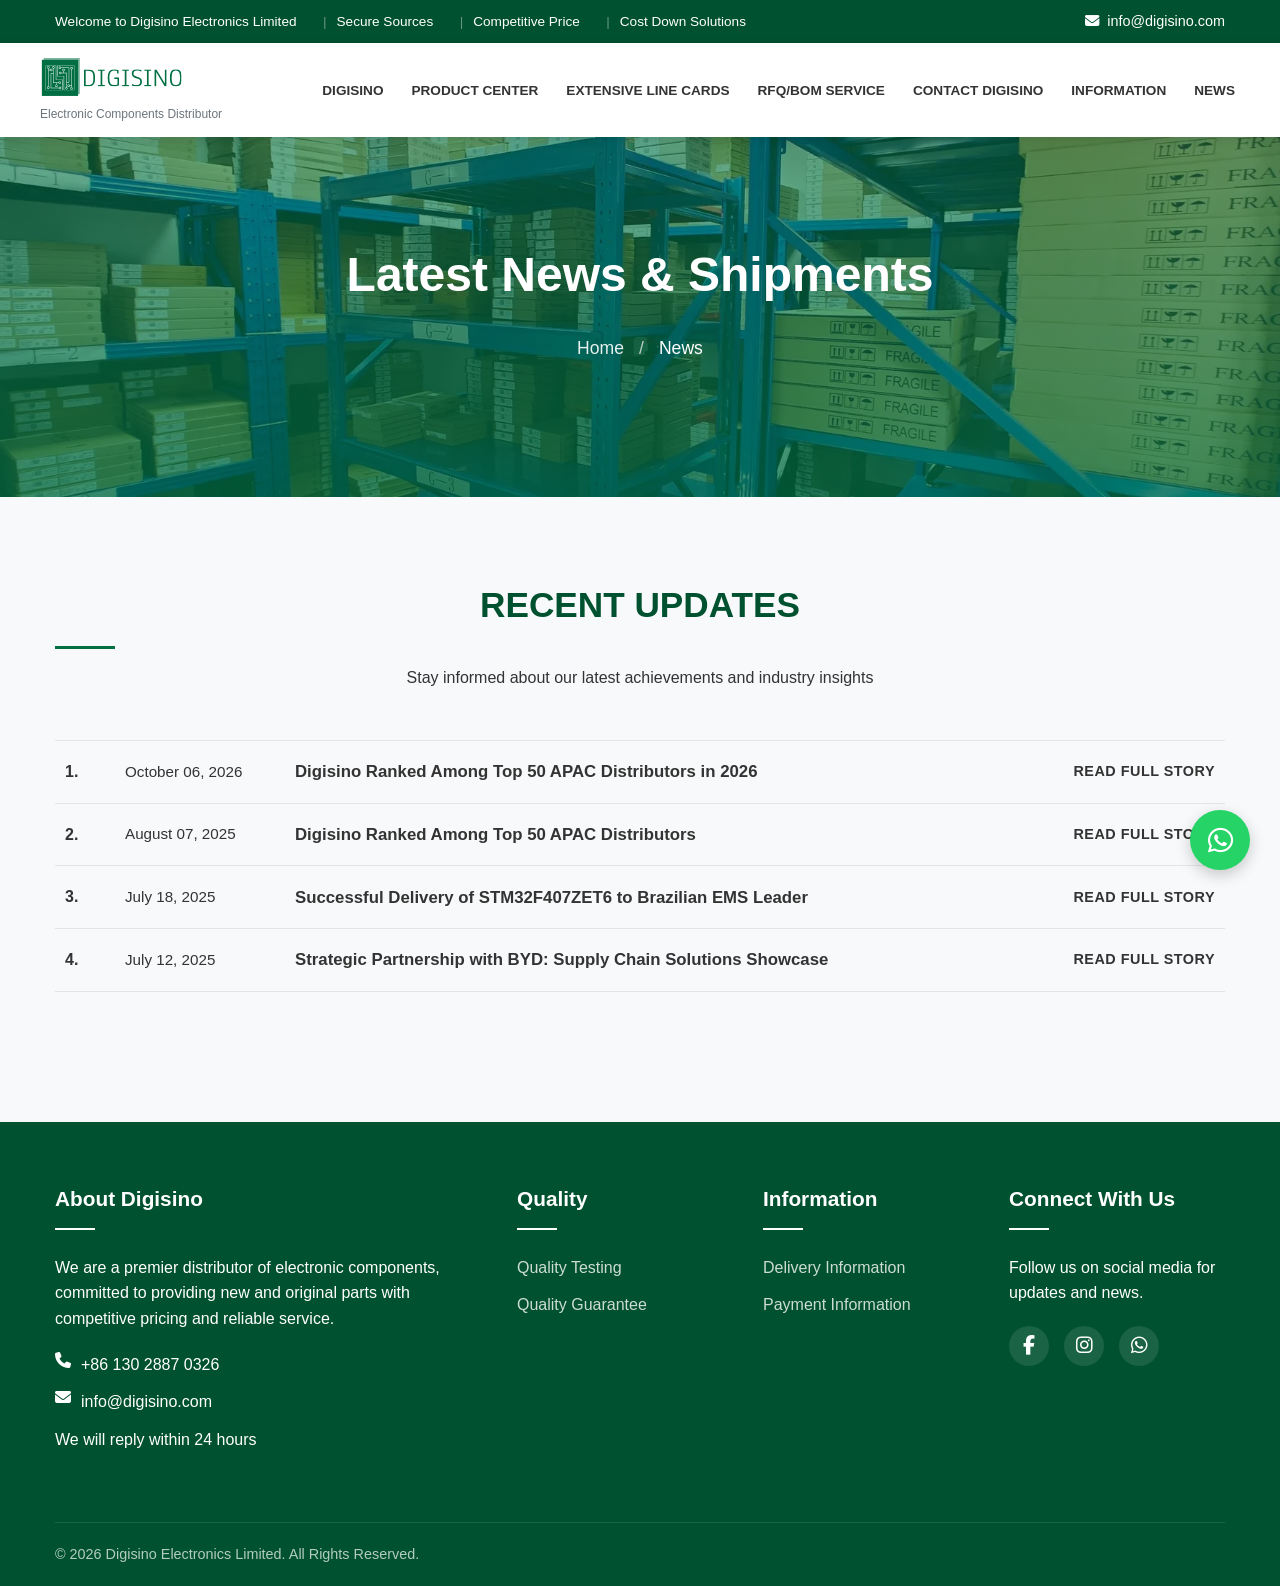
==== commit 1f4d7b72: "Update news.html" ====
--- a/news.html
+++ b/news.html
@@ -12,8 +12,6 @@
     <link rel="stylesheet" href="https://cdnjs.cloudflare.com/ajax/libs/font-awesome/6.4.0/css/all.min.css">
     <link rel="stylesheet" href="/css/style.css">
     <style>
-        /* ===== News 页面专属样式 ===== */
-
         /* Page Header */
         .page-header {
             background: linear-gradient(rgba(0, 111, 66, 0.6), rgba(0, 111, 66, 0.75)),
@@ -53,16 +51,13 @@
             color: var(--white);
         }
 
-        /* News Section */
+        /* News List */
         .news-section {
             padding: 80px 0;
         }
-
-        /* News List (目录形式) */
         .news-list {
             margin-top: 40px;
         }
-
         .news-item {
             display: flex;
             align-items: center;
@@ -71,15 +66,12 @@
             border-bottom: 1px solid #e5e5e5;
             transition: var(--transition);
         }
-
         .news-item:first-child {
             border-top: 1px solid #e5e5e5;
         }
-
         .news-item:hover {
             background-color: rgba(0, 111, 66, 0.04);
         }
-
         .news-index {
             flex-shrink: 0;
             width: 40px;
@@ -87,7 +79,6 @@
             color: var(--primary-color);
             font-size: 1rem;
         }
-
         .news-date {
             flex-shrink: 0;
             width: 150px;
@@ -95,7 +86,6 @@
             font-size: 0.95rem;
             font-weight: 500;
         }
-
         .news-title {
             flex: 1;
             font-size: 1.05rem;
@@ -104,7 +94,6 @@
             margin: 0;
             line-height: 1.5;
         }
-
         .news-read-more {
             flex-shrink: 0;
             font-size: 0.9rem;
@@ -115,28 +104,16 @@
             white-space: nowrap;
             transition: var(--transition);
         }
-
         .news-read-more:hover {
             color: var(--primary-dark);
             text-decoration: underline;
         }
-
-        /* 每个 item 内部的链接共享悬停效果 */
         .news-item a {
             color: inherit;
         }
         .news-item a:hover {
             color: var(--primary-color);
         }
-        .news-index-link {
-            font-weight: 700;
-            color: var(--primary-color);
-        }
-        .news-date-link {
-            color: var(--gray);
-        }
-
-        /* 空状态 */
         .news-empty {
             text-align: center;
             padding: 60px 20px;
@@ -152,7 +129,6 @@
             margin-top: 50px;
             flex-wrap: wrap;
         }
-
         .pagination-btn {
             display: inline-flex;
             align-items: center;
@@ -169,83 +145,45 @@
             cursor: pointer;
             transition: var(--transition);
         }
-
         .pagination-btn:hover:not(:disabled) {
             background: var(--primary-color);
             color: var(--white);
             border-color: var(--primary-color);
         }
-
         .pagination-btn.active {
             background: var(--primary-color);
             color: var(--white);
             border-color: var(--primary-color);
         }
-
         .pagination-btn:disabled {
             opacity: 0.4;
             cursor: not-allowed;
         }
-
         .pagination-btn.prev,
         .pagination-btn.next {
             gap: 8px;
             padding: 0 18px;
         }
 
-        /* ===== News 页面响应式 ===== */
+        /* Responsive */
         @media (max-width: 991.98px) {
-            .page-header {
-                padding: 80px 0 50px;
-            }
-            .news-item {
-                flex-wrap: wrap;
-                gap: 8px 15px;
-            }
-            .news-index {
-                width: 30px;
-            }
-            .news-date {
-                width: auto;
-            }
-            .news-title {
-                flex: 1 1 100%;
-                order: 3;
-            }
-            .news-read-more {
-                order: 4;
-                margin-left: auto;
-            }
-        }
-
+            .page-header { padding: 80px 0 50px; }
+            .news-item { flex-wrap: wrap; gap: 8px 15px; }
+            .news-index { width: 30px; }
+            .news-date { width: auto; }
+            .news-title { flex: 1 1 100%; order: 3; }
+            .news-read-more { order: 4; margin-left: auto; }
+        }
         @media (max-width: 767.98px) {
-            .page-header h1 {
-                font-size: 2.5rem;
-            }
-        }
-
+            .page-header h1 { font-size: 2.5rem; }
+        }
         @media (max-width: 575.98px) {
-            .page-header {
-                padding: 60px 0 30px;
-                min-height: 35vh;
-            }
-            .page-header h1 {
-                font-size: 2rem;
-            }
-            .news-item {
-                padding: 15px 5px;
-            }
-            .news-title {
-                font-size: 1rem;
-            }
-            .news-read-more {
-                font-size: 0.85rem;
-            }
-            .pagination-btn {
-                min-width: 38px;
-                height: 38px;
-                font-size: 0.85rem;
-            }
+            .page-header { padding: 60px 0 30px; min-height: 35vh; }
+            .page-header h1 { font-size: 2rem; }
+            .news-item { padding: 15px 5px; }
+            .news-title { font-size: 1rem; }
+            .news-read-more { font-size: 0.85rem; }
+            .pagination-btn { min-width: 38px; height: 38px; font-size: 0.85rem; }
         }
     </style>
 </head>
@@ -322,10 +260,7 @@
                 <p>Stay informed about our latest achievements and industry insights</p>
             </div>
 
-            <!-- 新闻列表容器（JS 动态渲染） -->
             <div class="news-list" id="newsList"></div>
-
-            <!-- 分页容器（JS 动态渲染） -->
             <div class="news-pagination" id="newsPagination"></div>
         </div>
     </section>
@@ -395,128 +330,106 @@
     <!-- 公共脚本 -->
     <script src="/js/main.js" defer></script>
 
-<!-- News 页面动态渲染脚本 -->
+    <!-- News 列表渲染 -->
     <script>
-        (async function () {
-            const ITEMS_PER_PAGE = 30;
-
-            const listEl = document.getElementById('newsList');
-            const paginationEl = document.getElementById('newsPagination');
+        /* ============================================================
+           新闻数据
+           新增新闻时，在数组里加一条即可：
+           {
+               date: '2025-09-15',
+               displayDate: 'September 15, 2025',
+               title: '新闻标题',
+               url: '/news/news-20250915.html'
+           }
+           ============================================================ */
+        var allNews = [
+            {
+                date: '2026-10-06',
+                displayDate: 'October 06, 2026',
+                title: 'Digisino Ranked Among Top 50 APAC Distributors in 2026',
+                url: '/news/2026-10-06-digisino-ranked-among-top-50-apac-distributors-in-2026.html'
+            },
+            {
+                date: '2025-08-07',
+                displayDate: 'August 07, 2025',
+                title: 'Digisino Ranked Among Top 50 APAC Distributors',
+                url: '/news/news-20250807.html'
+            },
+            {
+                date: '2025-07-18',
+                displayDate: 'July 18, 2025',
+                title: 'Successful Delivery of STM32F407ZET6 to Brazilian EMS Leader',
+                url: '/news/news-20250718.html'
+            },
+            {
+                date: '2025-07-12',
+                displayDate: 'July 12, 2025',
+                title: 'Strategic Partnership with BYD: Supply Chain Solutions Showcase',
+                url: '/news/news-20250712.html'
+            }
+        ];
+
+        document.addEventListener('DOMContentLoaded', function () {
+            var ITEMS_PER_PAGE = 30;
+
+            var listEl = document.getElementById('newsList');
+            var paginationEl = document.getElementById('newsPagination');
             if (!listEl || !paginationEl) return;
 
-            // 兜底默认数据
-            let defaultNews = [
-                {
-                    id: '2026-10-06-digisino-ranked-among-top-50-apac-distributors-in-2026',
-                    date: '2026-10-06',
-                    displayDate: 'October 06, 2026',
-                    title: 'Digisino Ranked Among Top 50 APAC Distributors in 2026'
-                },
-                {
-                    id: 'news-20250807',
-                    date: '2025-08-07',
-                    displayDate: 'August 07, 2025',
-                    title: 'Digisino Ranked Among Top 50 APAC Distributors',
-                    url: '/news/news-20250807.html'
-                },
-                {
-                    id: 'news-20250718',
-                    date: '2025-07-18',
-                    displayDate: 'July 18, 2025',
-                    title: 'Successful Delivery of STM32F407ZET6 to Brazilian EMS Leader',
-                    url: '/news/news-20250718.html'
-                },
-                {
-                    id: 'news-20250712',
-                    date: '2025-07-12',
-                    displayDate: 'July 12, 2025',
-                    title: 'Strategic Partnership with BYD: Supply Chain Solutions Showcase',
-                    url: '/news/news-20250712.html'
-                }
-            ];
-
-            let allNews = [];
-
-            try {
-                // 读取 JSON 索引
-                const response = await fetch('/content/news-index.json?v=' + new Date().getTime());
-                if (response.ok) {
-                    allNews = await response.json();
-                } else {
-                    allNews = defaultNews;
-                }
-            } catch (error) {
-                console.error('Error fetching JSON:', error);
-                allNews = defaultNews;
-            }
-
             // 按日期从新到旧排序
-            const sortedNews = allNews.slice().sort(function (a, b) {
+            var sortedNews = allNews.slice().sort(function (a, b) {
                 return new Date(b.date) - new Date(a.date);
             });
 
-            const totalPages = Math.max(1, Math.ceil(sortedNews.length / ITEMS_PER_PAGE));
-
+            var totalPages = Math.max(1, Math.ceil(sortedNews.length / ITEMS_PER_PAGE));
+
+            // 从 URL hash 读取当前页
             function getPageFromHash() {
-                const match = window.location.hash.match(/page=(\d+)/);
+                var match = window.location.hash.match(/page=(\d+)/);
                 if (match) {
-                    const p = parseInt(match[1], 10);
+                    var p = parseInt(match[1], 10);
                     if (p >= 1 && p <= totalPages) return p;
                 }
                 return 1;
             }
 
-            // 核心逻辑：智能选择跳转路径
-           function getNewsUrl(news) {
-    if (news.url) return news.url;
-    // 强制带上 .html，防止服务器 Clean URLs 重定向导致相对路径失效
-    return `/news-detail.html?id=${encodeURIComponent(news.id)}`;
-}
-                // 2. 如果是 Pages CMS 生成的 MD 文章，统一跳转到 news-detail.html 动态渲染页
-                return `/news-detail.html?id=${encodeURIComponent(news.id)}`;
-            }
-
+            // 渲染指定页
             function renderPage(page) {
                 listEl.innerHTML = '';
 
                 if (sortedNews.length === 0) {
-                    listEl.innerHTML = '<div class="news-empty">No news available yet. Please check back later.</div>';
+                    listEl.innerHTML = '<div class="news-empty">No news available yet.</div>';
                     paginationEl.innerHTML = '';
                     return;
                 }
 
-                const startIndex = (page - 1) * ITEMS_PER_PAGE;
-                const endIndex = Math.min(startIndex + ITEMS_PER_PAGE, sortedNews.length);
-
-                for (let i = startIndex; i < endIndex; i++) {
-                    const news = sortedNews[i];
-                    const displayIndex = i + 1;
-                    const newsUrl = getNewsUrl(news);
-
-                    const item = document.createElement('div');
+                var startIndex = (page - 1) * ITEMS_PER_PAGE;
+                var endIndex = Math.min(startIndex + ITEMS_PER_PAGE, sortedNews.length);
+
+                for (var i = startIndex; i < endIndex; i++) {
+                    var news = sortedNews[i];
+                    var displayIndex = i + 1;
+
+                    var item = document.createElement('div');
                     item.className = 'news-item';
 
-                    // 序号
-                    const indexLink = document.createElement('a');
-                    indexLink.href = newsUrl;
-                    indexLink.className = 'news-index news-index-link';
+                    var indexLink = document.createElement('a');
+                    indexLink.href = news.url;
+                    indexLink.className = 'news-index';
                     indexLink.textContent = displayIndex + '.';
 
-                    // 日期
-                    const dateLink = document.createElement('a');
-                    dateLink.href = newsUrl;
-                    dateLink.className = 'news-date news-date-link';
-                    dateLink.textContent = news.displayDate || news.date;
-
-                    // 标题
-                    const titleLink = document.createElement('a');
-                    titleLink.href = newsUrl;
+                    var dateLink = document.createElement('a');
+                    dateLink.href = news.url;
+                    dateLink.className = 'news-date';
+                    dateLink.textContent = news.displayDate;
+
+                    var titleLink = document.createElement('a');
+                    titleLink.href = news.url;
                     titleLink.className = 'news-title';
                     titleLink.textContent = news.title;
 
-                    // Read Full Story
-                    const readMoreLink = document.createElement('a');
-                    readMoreLink.href = newsUrl;
+                    var readMoreLink = document.createElement('a');
+                    readMoreLink.href = news.url;
                     readMoreLink.className = 'news-read-more';
                     readMoreLink.textContent = 'Read Full Story';
 
@@ -530,12 +443,12 @@
                 renderPagination(page);
             }
 
+            // 渲染分页
             function renderPagination(currentPage) {
                 paginationEl.innerHTML = '';
-
                 if (totalPages <= 1) return;
 
-                const prevBtn = document.createElement('button');
+                var prevBtn = document.createElement('button');
                 prevBtn.className = 'pagination-btn prev';
                 prevBtn.innerHTML = '<i class="fas fa-chevron-left"></i> Previous';
                 prevBtn.disabled = currentPage === 1;
@@ -544,17 +457,17 @@
                 });
                 paginationEl.appendChild(prevBtn);
 
-                for (let p = 1; p <= totalPages; p++) {
-                    const btn = document.createElement('button');
-                    btn.className = 'pagination-btn' + (p === currentPage ? ' active' : '');
-                    btn.textContent = p;
-                    btn.addEventListener('click', function () {
-                        goToPage(p);
-                    });
-                    paginationEl.appendChild(btn);
+                for (var p = 1; p <= totalPages; p++) {
+                    (function (pageNum) {
+                        var btn = document.createElement('button');
+                        btn.className = 'pagination-btn' + (pageNum === currentPage ? ' active' : '');
+                        btn.textContent = pageNum;
+                        btn.addEventListener('click', function () { goToPage(pageNum); });
+                        paginationEl.appendChild(btn);
+                    })(p);
                 }
 
-                const nextBtn = document.createElement('button');
+                var nextBtn = document.createElement('button');
                 nextBtn.className = 'pagination-btn next';
                 nextBtn.innerHTML = 'Next <i class="fas fa-chevron-right"></i>';
                 nextBtn.disabled = currentPage === totalPages;
@@ -575,5 +488,7 @@
             });
 
             renderPage(getPageFromHash());
-        })();
+        });
     </script>
+</body>
+</html>
